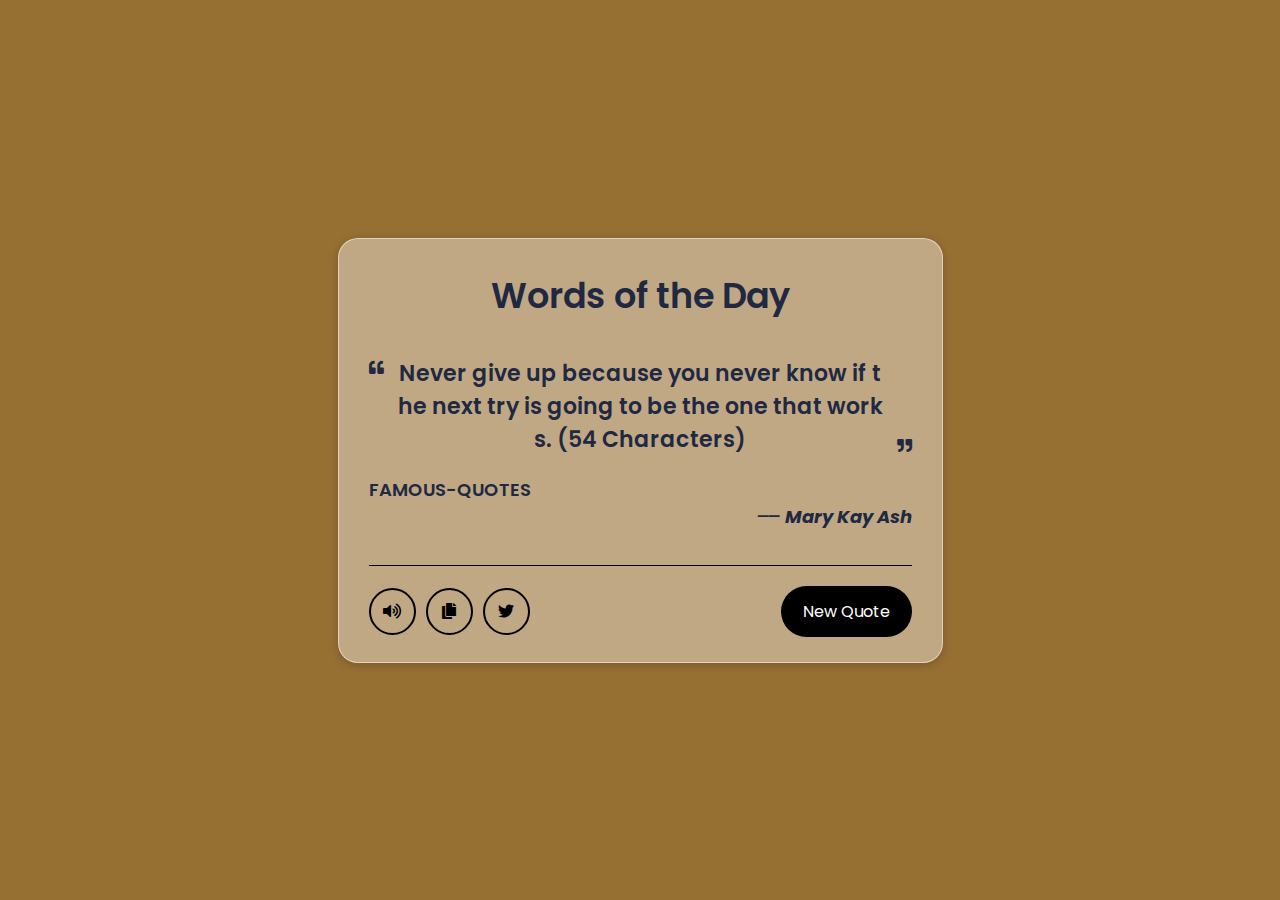
==== Advice App/index.html @ 5a39d4ca "Updated design flaws and added some info about quotes" ====
<!DOCTYPE html>
<html lang="en" dir="ltr">
  <head>
    <meta charset="utf-8" />
    <title>Words For Life!</title>
    <link rel="icon" type="image/png" sizes="32x32" href="https://cdn.freebiesupply.com/logos/large/2x/life-2-logo-png-transparent.png">
    <link rel="stylesheet" href="style.css" />
    <meta name="viewport" content="width=device-width, initial-scale=1.0" />
    <link
      rel="stylesheet"
      href="https://cdnjs.cloudflare.com/ajax/libs/font-awesome/5.15.3/css/all.min.css"
    />
  </head>
  <body>
    <!-- <canvas id="canv"></canvas> -->
      <div class="wrapper">
        <header>Words of the Day</header>
        <div class="content">
          <div class="quote-area">
            <i class="fas fa-quote-left"></i>
            <p class="quote">
              Never give up because you never know if the next try is going to
              be the one that works. (54 Characters) 
            </p>
            <i class="fas fa-quote-right"></i>
          </div>
          <div class="tags">
            <span class="tag">famous-quotes</span>
          </div>
          <div class="author">
            <span>__</span>
            <span class="name">Mary Kay Ash</span>
          </div>
        </div>
        <div class="buttons">
          <div class="features">
            <ul>
              <li class="speech"><i class="fas fa-volume-up"></i></li>
              <li class="copy"><i class="fas fa-copy"></i></li>
              <li class="twitter"><i class="fab fa-twitter"></i></li>
            </ul>
            <button>New Quote</button>
          </div>
        </div>
      </div>
      <!-- <script src="animation.js" defer></script> -->
      <script src="script.js" defer></script>
  </body>
</html>
---- Advice App/style.css ----
/* Import Google Font - Poppins */
@import url("https://fonts.googleapis.com/css2?family=Poppins:wght@400;500;600;700&display=swap");
* {
  margin: 0;
  padding: 0;
  box-sizing: border-box;
  font-family: "Poppins", sans-serif;
}
body {
  display: flex;
  align-items: center;
  justify-content: center;
  min-height: 100vh;
  background-color: #966f33;
  background-image: url("https://www.transparenttextures.com/patterns/dark-wood.png");
}
.wrapper {
  z-index: 10000;
  width: 605px;
  background: rgba(255, 255, 255, 0.40);
  border-radius: 20px;
  padding: 30px 30px 25px;
  /* box-shadow: 0 12px 35px rgba(0, 0, 0, 0.1); */
  border: 1px solid rgba(255, 255, 255, 0.25);
  border: 1px solid rgba(255, 255, 255, 0.5);
  box-shadow: 0 15px 35px rgba(255, 255, 255, 0.2);
  box-shadow: 0 2px 10px rgba(0, 0, 0, 0.197);
}
header,
.content :where(i, p, span) {
  color: #202842;
}
.wrapper header {
  font-size: 35px;
  font-weight: 600;
  text-align: center;
}
.wrapper .content {
  margin: 35px 0;
}
.content .quote-area {
  display: flex;
  justify-content: center;
}
.quote-area i {
  font-size: 15px;
}
.quote-area i:first-child {
  margin: 3px 10px 0 0;
}
.quote-area i:last-child {
  display: flex;
  margin: 0 0 3px 10px;
  align-items: flex-end;
}
.quote-area .quote {
  font-size: 22px;
  text-align: center;
  word-break: break-all;
  font-weight: 600;
}
.content .tags {
  display: flex;
  font-size: 18px;
  margin-top: 20px;
  justify-content: flex-start;
  font-weight: 600;
  text-transform: uppercase;
}
.content .author {
  display: flex;
  font-size: 18px;
  /* margin-top: 20px; */
  font-style: italic;
  justify-content: flex-end;
  font-weight: 700;
}
  
.author span:first-child {
  margin: -7px 5px 0 0;
  font-family: monospace;
}
.wrapper .buttons {
  border-top: 1px solid #000;
}
.buttons .features {
  display: flex;
  margin-top: 20px;
  align-items: center;
  justify-content: space-between;
}
.features ul {
  display: flex;
}
.features ul li {
  margin: 0 5px;
  height: 47px;
  width: 47px;
  display: flex;
  cursor: pointer;
  color: #000;
  list-style: none;
  border-radius: 50%;
  align-items: center;
  justify-content: center;
  border: 2px solid #000;
  transition: all 0.3s ease;
}
.features ul li:first-child {
  margin-left: 0;
}
ul li:is(:hover, .active) {
  color: #fff;
  background: #5372f0;
}
ul .speech.active {
  pointer-events: none;
}
.buttons button {
  border: none;
  color: #fff;
  outline: none;
  font-size: 16px;
  cursor: pointer;
  padding: 13px 22px;
  border-radius: 30px;
  background: #000;
  transition: all 0.3s ease;
}
.buttons button.loading {
  opacity: 0.7;
  pointer-events: none;
}

.buttons button:hover {
  background: #2c3e50;
}

/* animation */

/* @import url(https://fonts.googleapis.com/css?family=Poiret+One); */

/* body {
  width: 100%;
  margin: 0;
  overflow: hidden;
  background: hsla(0, 5%, 5%, 1);
  background-repeat: no-repeat;
  background-attachment: fixed;
  background-image: linear-gradient(
    to right top,
    hsla(0, 5%, 15%, 0.5),
    hsla(0, 5%, 5%, 1)
  );

  background-image: -moz-linear-gradient(
    to right top,
    hsla(0, 5%, 15%, 0.5),
    hsla(0, 5%, 5%, 1)
  );
} */
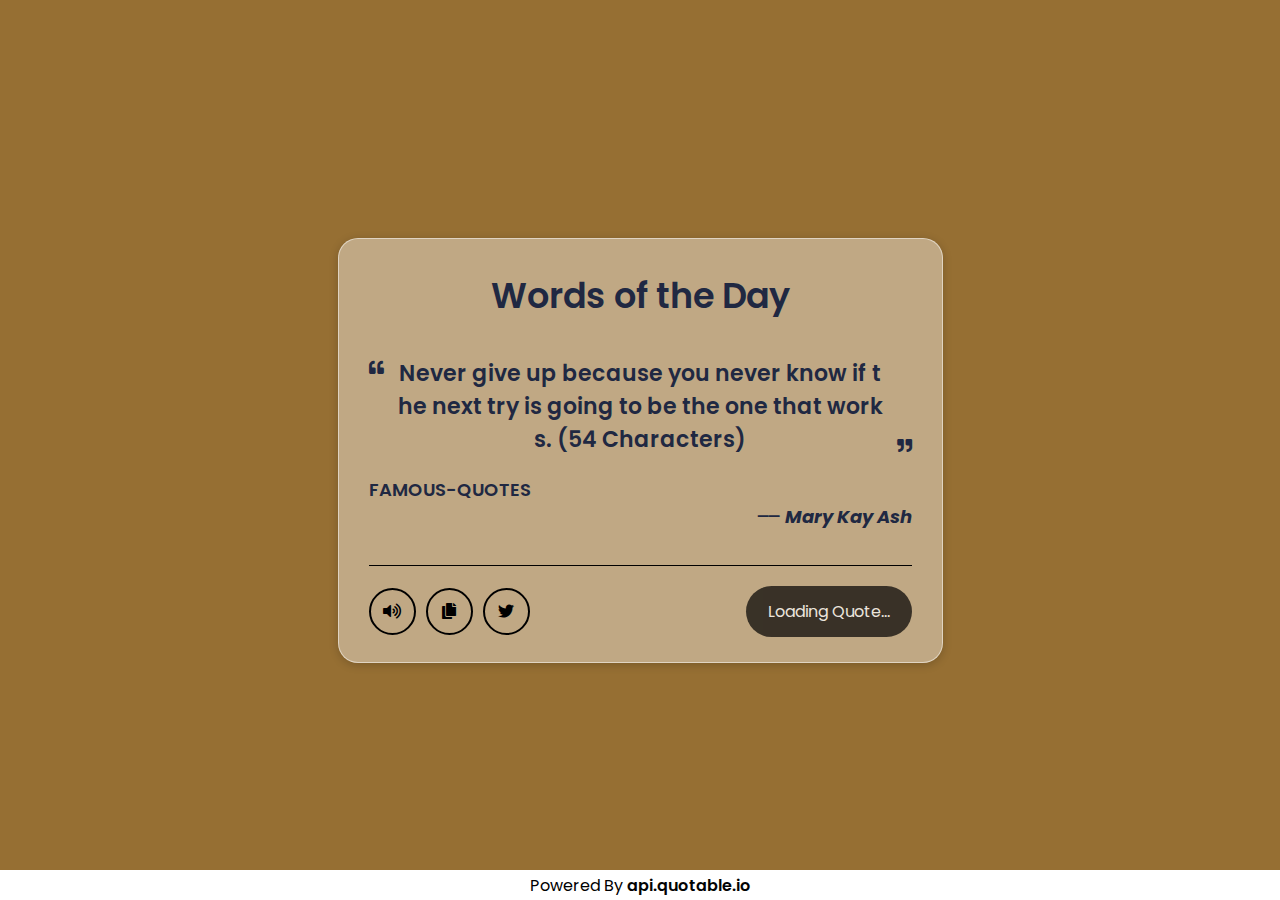
==== commit 8b79c08e: "updated Advice App and Added Animechan Quotes App" ====
--- a/Advice App/index.html
+++ b/Advice App/index.html
@@ -43,6 +43,8 @@
           </div>
         </div>
       </div>
+
+      <footer><p>Powered By <a href="https://github.com/lukePeavey/quotable">api.quotable.io</a></p></footer>
       <!-- <script src="animation.js" defer></script> -->
       <script src="script.js" defer></script>
   </body>
--- a/Advice App/style.css
+++ b/Advice App/style.css
@@ -159,3 +159,28 @@
     hsla(0, 5%, 5%, 1)
   );
 } */
+
+footer {
+  position: fixed;
+  margin-top: 50px;
+  left: 0;
+  bottom: 0;
+  width: 100%;
+  background-color: #fff;
+  color: black;
+  text-align: center;
+  display: flex;
+  justify-content: center;
+  align-items: center;
+  height: 30px;
+  font-weight: 400;
+  font-size: 16px;
+}
+footer p {
+  margin: 0;
+}
+footer a {
+  text-decoration: none;
+  color: #020303;
+  font-weight: 600;
+}
